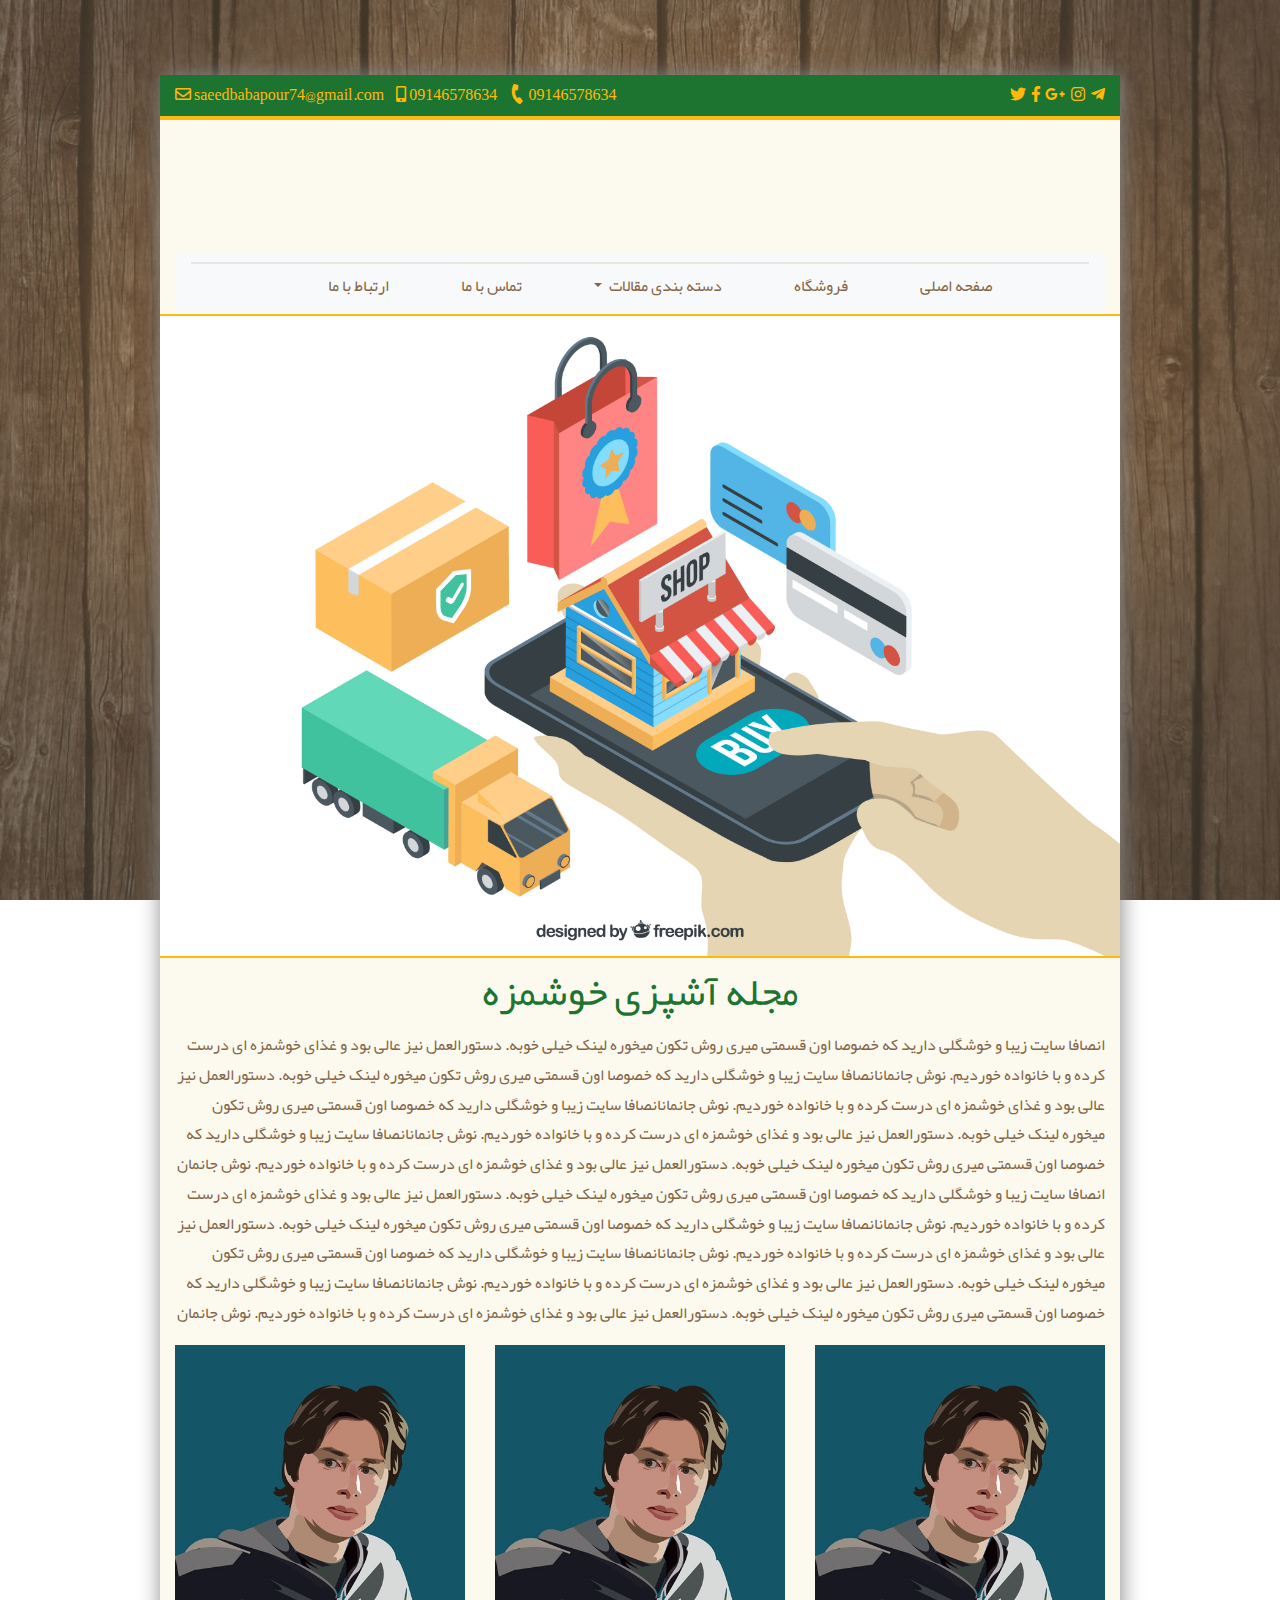
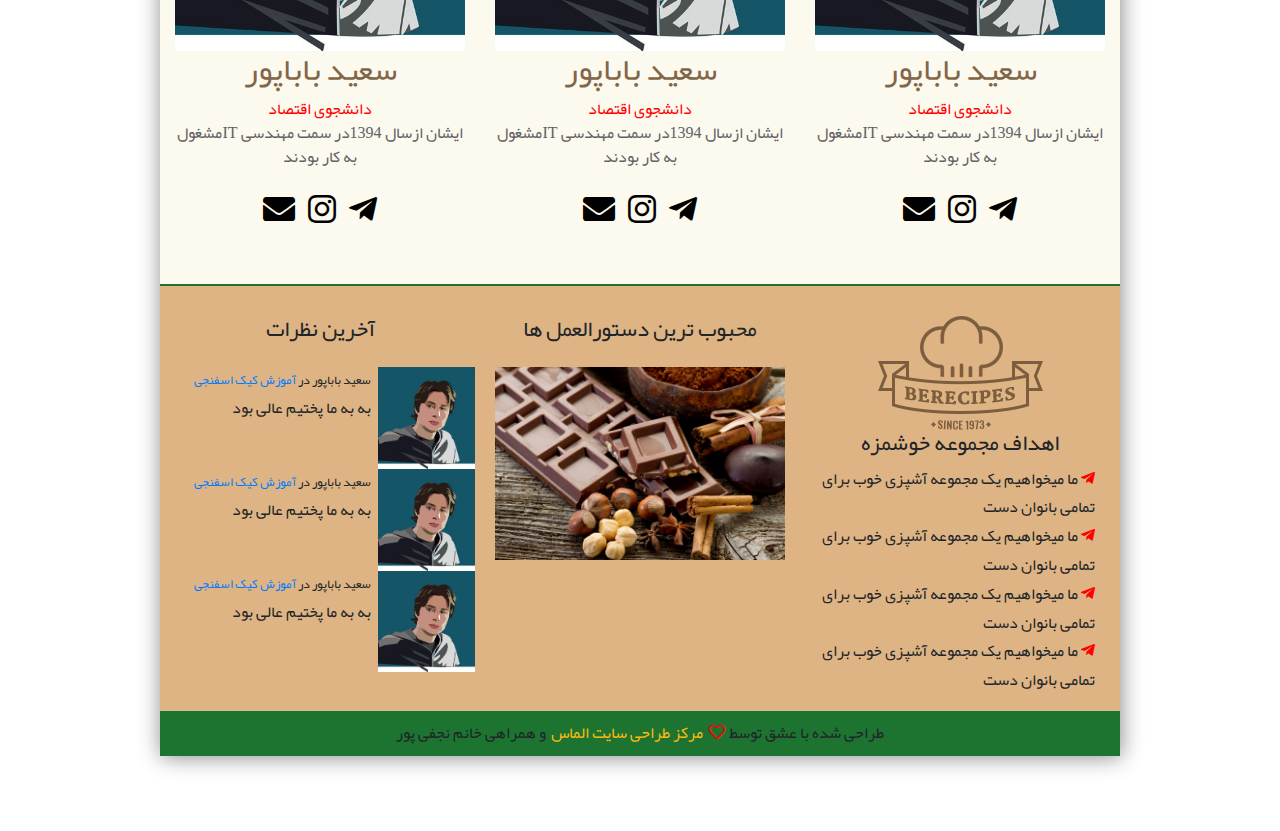
==== about-us.html @ a2c4ff8d "first commit in complete repository" ====
<!doctype html>
<html lang="fa">
<head>
    <meta charset="UTF-8">
    <meta name="viewport"
          content="width=device-width, user-scalable=no, initial-scale=1.0, maximum-scale=1.0, minimum-scale=1.0">
    <meta http-equiv="X-UA-Compatible" content="ie=edge">
    <title>
        مجله آشپزی خوشمزه
    </title>
    <!--main-menu-styles-->

    <!--font-awsome-->
    <link rel="stylesheet" href="fonts/fna/css/fontawesome-all.css">
    <!--bootstrap style rtl version-->
    <link rel="stylesheet" href="style/bootstrap/css/bootstrap.min.css">
    <link rel="stylesheet" href="style/rtl/bootstrap-rtl.min.css">
    <!--main css file for homepage-->
    <link rel="stylesheet" href="style/style.css">
    <link rel="stylesheet" href="style/about-us.css">
</head>
<body class="rtl">
<div id="all-body-boxed" class="container">
    <div id="top-bar" class="container-fluid">
        <div class="row">
            <nav id="share-links" class="col-12 col-md-4" >
                <ul>
                    <li><a title="کانال تلگرام" class="diamond-yellow" href="#"><i class="fab fa-telegram-plane"></i></a></li>
                    <li><a class="diamond-yellow" href="#"><i class="fab fa-instagram"></i></a></li>
                    <li><a class="diamond-yellow" href="#"><i class="fab fa-google-plus-g"></i></a></li>
                    <li><a class="diamond-yellow" href="#"><i class="fab fa-facebook-f"></i></a></li>
                    <li><a class="diamond-yellow" href="#"><i class="fab fa-twitter"></i></a></li>



                </ul>

            </nav>
            <!--share-links-nav-->
            <nav id="contact-bar" class="col-12 col-md-8">

                <ul>
                    <li>
                        <a title="آدرس ایمیل" class="diamond-yellow" href="#">
                            saeedbabapour74@gmail.com
                            <i class="far fa-envelope"></i>

                        </a>
                    </li>
                    <li>
                        <a title="شماره همراه" class="diamond-yellow" href="#">
                            09146578634
                            <i class="fas fa-mobile-alt"></i>

                        </a>
                    </li>
                    <li>
                        <a title="شماره ثابت" class="diamond-yellow" href="#">
                            09146578634
                            <i class="fas fa-phone"></i>
                        </a>
                    </li>
                </ul>
            </nav>
            <!--contact-bar-nav-->
        </div>
        <!--.row-->
    </div>
    <!--top-bar-->
    <div id="header" class="container-fluid text-center">
        <img id="logo" src="icons/recipes.png" alt="مجله آشپزی خوشمزه" title="مجله آشپزی خوشمزه">
    </div>
    <!--header-->
        <div class="container-fluid main-color-brown-khoshmaze">
            <nav class="navbar navbar-expand-lg navbar-light bg-light">
                <!--<a class="navbar-brand main-color-brown-khoshmaze" href="#">مجله آشپزی الماس</a>-->
                <button class="navbar-toggler" type="button" data-toggle="collapse" data-target="#navbarSupportedContent" aria-controls="navbarSupportedContent" aria-expanded="false" aria-label="Toggle navigation">
                    <span class="navbar-toggler-icon"></span>
                </button>

                <div class="collapse navbar-collapse" id="navbarSupportedContent">
                    <ul  class="navbar-nav ">
                        <li class="nav-item active">
                            <a class="nav-link main-color-brown-khoshmaze" href="#">صفحه اصلی <span class="sr-only">(current)</span></a>
                        </li>
                        <li class="nav-item">
                            <a class="nav-link main-color-brown-khoshmaze" href="#">فروشگاه</a>
                        </li>
                        <li class="nav-item dropdown">
                            <a class="nav-link dropdown-toggle main-color-brown-khoshmaze" href="#" id="navbarDropdown" role="button" data-toggle="dropdown" aria-haspopup="true" aria-expanded="false">
                                دسته بندی مقالات
                            </a>
                            <div class="dropdown-menu" aria-labelledby="navbarDropdown">
                                <a class="dropdown-item main-color-brown-khoshmaze" href="#">غذاهای گرم</a>
                                <a class="dropdown-item main-color-brown-khoshmaze" href="#">غذاهای سرد</a>
                                <a class="dropdown-item main-color-brown-khoshmaze" href="#">نوشیدنی</a>
                            </div>
                        </li>
                        <li class="nav-item">
                            <a class="nav-link main-color-brown-khoshmaze" href="#">تماس با ما</a>
                        </li>
                        <li class="nav-item">
                            <a class="nav-link main-color-brown-khoshmaze" href="#">ارتباط با ما</a>
                        </li>
                    </ul>
                    <!--<form class="form-inline my-2 my-lg-0">-->
                        <!--<button id="search-button" class="btn btn-outline-success my-2 my-sm-0" type="submit">-->
                            <!--<i class="fas fa-search"></i>-->
                        <!--</button>-->
                    <!--</form>-->
                </div>
            </nav>
        </div>
  <!--main-menu-->
        <div id="about-company">
            <img id="company-img" width="100%" src="images/about-us/company.jpg" alt="">
            <div class="container-fluid">
                <h1 class="text-center">
                    مجله آشپزی خوشمزه
                </h1>
                <p class="main-color-brown-khoshmaze" style="line-height: 186%;">
                    انصافا سایت زیبا و خوشگلی دارید که خصوصا اون قسمتی میری روش تکون میخوره لینک خیلی خوبه. دستورالعمل نیز عالی بود و غذای خوشمزه ای درست کرده و با خانواده خوردیم. نوش جانمانانصافا سایت زیبا و خوشگلی دارید که خصوصا اون قسمتی میری روش تکون میخوره لینک خیلی خوبه. دستورالعمل نیز عالی بود و غذای خوشمزه ای درست کرده و با خانواده خوردیم. نوش جانمانانصافا سایت زیبا و خوشگلی دارید که خصوصا اون قسمتی میری روش تکون میخوره لینک خیلی خوبه. دستورالعمل نیز عالی بود و غذای خوشمزه ای درست کرده و با خانواده خوردیم. نوش جانمانانصافا سایت زیبا و خوشگلی دارید که خصوصا اون قسمتی میری روش تکون میخوره لینک خیلی خوبه. دستورالعمل نیز عالی بود و غذای خوشمزه ای درست کرده و با خانواده خوردیم. نوش جانمان
                    <br>
                    انصافا سایت زیبا و خوشگلی دارید که خصوصا اون قسمتی میری روش تکون میخوره لینک خیلی خوبه. دستورالعمل نیز عالی بود و غذای خوشمزه ای درست کرده و با خانواده خوردیم. نوش جانمانانصافا سایت زیبا و خوشگلی دارید که خصوصا اون قسمتی میری روش تکون میخوره لینک خیلی خوبه. دستورالعمل نیز عالی بود و غذای خوشمزه ای درست کرده و با خانواده خوردیم. نوش جانمانانصافا سایت زیبا و خوشگلی دارید که خصوصا اون قسمتی میری روش تکون میخوره لینک خیلی خوبه. دستورالعمل نیز عالی بود و غذای خوشمزه ای درست کرده و با خانواده خوردیم. نوش جانمانانصافا سایت زیبا و خوشگلی دارید که خصوصا اون قسمتی میری روش تکون میخوره لینک خیلی خوبه. دستورالعمل نیز عالی بود و غذای خوشمزه ای درست کرده و با خانواده خوردیم. نوش جانمان
                </p>
            </div>
            <!--./container-fluid-->
        </div>
    <!--about-company-->
         <div id="our-team" class="container-fluid">
             <div class="row">
                 <div class="col-lg-4">
                     <img  style="width: 100%" src="images/profile/saeed.jpg" alt="">
                     <h2 class="text-center main-color-brown-khoshmaze">
                         سعید باباپور
                     </h2>
                     <span class="text-center red center">
                         دانشجوی اقتصاد
                     </span>
                     <p class="text-center our-team-p secondary-text-color">
                         ایشان ازسال 1394در سمت مهندسی ITمشغول به کار بودند
                         <br>
                         <br>
                     <a title="کانال تلگرام" class="telegram" href="#"><i class="fab fa-telegram-plane fa-2x"></i></a>
                     <a class="insta" href="#"><i class="fab fa-instagram fa-2x"></i></a>
                     <a class="insta" href="#"><i class="fas fa-envelope fa-2x"></i></a>
                     </p>

                 </div>
                 <!--col-lg-4-->
                 <div class="col-lg-4">
                     <img  style="width: 100%" src="images/profile/saeed.jpg" alt="">
                     <h2 class="text-center main-color-brown-khoshmaze">
                         سعید باباپور
                     </h2>
                     <span class="text-center red center">
                         دانشجوی اقتصاد
                     </span>
                     <p class="text-center our-team-p secondary-text-color">
                         ایشان ازسال 1394در سمت مهندسی ITمشغول به کار بودند
                         <br>
                         <br>
                         <a title="کانال تلگرام" class="telegram" href="#"><i class="fab fa-telegram-plane fa-2x"></i></a>
                         <a class="insta" href="#"><i class="fab fa-instagram fa-2x"></i></a>
                         <a class="insta" href="#"><i class="fas fa-envelope fa-2x"></i></a>
                     </p>

                 </div>
                 <!--col-lg-4-->
                 <div class="col-lg-4">
                     <img  style="width: 100%" src="images/profile/saeed.jpg" alt="">
                     <h2 class="text-center main-color-brown-khoshmaze">
                         سعید باباپور
                     </h2>
                     <span class="text-center red center">
                         دانشجوی اقتصاد
                     </span>
                     <p class="text-center our-team-p secondary-text-color">
                         ایشان ازسال 1394در سمت مهندسی ITمشغول به کار بودند
                         <br>
                         <br>
                         <a title="کانال تلگرام" class="telegram" href="#"><i class="fab fa-telegram-plane fa-2x"></i></a>
                         <a class="insta" href="#"><i class="fab fa-instagram fa-2x"></i></a>
                         <a class="insta" href="#"><i class="fas fa-envelope fa-2x"></i></a>
                     </p>

                 </div>
                 <!--col-lg-4-->
             </div>
             <!--.row-->
         </div>

        <div id="footer" class="container-fluid">
            <div class="row">
                <div class="col-sm-4">
                    <div id="footer-logo">
                        <img class="center" src="icons/recipes.png" alt="">
                        <h3>
                            اهداف مجموعه خوشمزه
                        </h3>
                        <ul>
                            <li>
                                <i class="fab fa-telegram-plane red"></i>
                                ما میخواهیم یک مجموعه آشپزی خوب برای تمامی بانوان دست
                            </li>
                            <li>
                                <i class="fab fa-telegram-plane red"></i>
                                ما میخواهیم یک مجموعه آشپزی خوب برای تمامی بانوان دست
                            </li>
                            <li>
                                <i class="fab fa-telegram-plane red"></i>
                                ما میخواهیم یک مجموعه آشپزی خوب برای تمامی بانوان دست

                            </li>
                            <li>
                                <i class="fab fa-telegram-plane red"></i>
                                ما میخواهیم یک مجموعه آشپزی خوب برای تمامی بانوان دست
                            </li>
                        </ul>
                    </div>
                    <!--#/footer-logo-->
                </div>
                <!--./col-sm-4-->
                <div class="col-sm-4">
                    <div id="best-articles">
                        <h3 class="mb-4">
                            محبوب ترین دستورالعمل ها
                        </h3>
                        <div class="position-relative hover-effect-footer-image">
                            <img class="center" src="images/posts/home_recipes_blog2.jpg" alt="">
                                    <h3 class="footer-h3-hover">
                                        آموزش درست کردن استیک
                                    </h3>
                        </div>
                    </div>
                </div>
                <!--./col-sm-4-->
                <div class="col-sm-4 ">
                    <h3 class="mb-4">
                       آخرین نظرات
                    </h3>

                        <div class="coment-box">
                            <div class="row">
                            <div class="col-md-4 comments-image" >
                                <img  src="images/profile/saeed.jpg" alt="">
                            </div>
                            <!--./col-md-4-->
                            <div class="col-md-8 comments-content">
                            <span>
                                 <span>
                                      سعید باباپور در
                                 </span>
                                     <span>
                                        <a href="#">
                                              آموزش کیک اسفنجی
                                         </a>
                                    </span>
                            </span>
                                <!--./span-all-->
                                <p>
                                    به به ما پختیم عالی بود
                                </p>
                            </div>
                            <!--./col-md-8-->
                            </div>
                            <!--./row-->
                        </div>
                    <!--./comment-box-->
                    <div class="coment-box">
                        <div class="row">
                            <div class="col-md-4 comments-image" >
                                <img  src="images/profile/saeed.jpg" alt="">
                            </div>
                            <!--./col-md-4-->
                            <div class="col-md-8 comments-content">
                            <span>
                                 <span>
                                      سعید باباپور در
                                 </span>
                                     <span>
                                        <a href="#">
                                              آموزش کیک اسفنجی
                                         </a>
                                    </span>
                            </span>
                                <!--./span-all-->
                                <p>
                                    به به ما پختیم عالی بود
                                </p>
                            </div>
                            <!--./col-md-8-->
                        </div>
                        <!--./row-->
                    </div>
                    <!--./comment-box-->
                    <div class="coment-box">
                        <div class="row">
                            <div class="col-md-4 comments-image" >
                                <img  src="images/profile/saeed.jpg" alt="">
                            </div>
                            <!--./col-md-4-->
                            <div class="col-md-8 comments-content">
                            <span>
                                 <span>
                                      سعید باباپور در
                                 </span>
                                     <span>
                                        <a href="#">
                                              آموزش کیک اسفنجی
                                         </a>
                                    </span>
                            </span>
                                <!--./span-all-->
                                <p>
                                    به به ما پختیم عالی بود
                                </p>
                            </div>
                            <!--./col-md-8-->
                        </div>
                        <!--./row-->
                    </div>
                    <!--./comment-box-->
                </div>
                <!--./col-sm-4-->
            </div>
            <!--./row-->
        </div>
    <!--#/footer-->
    <div id="copy-right">
        <p class="text-center">

            طراحی شده با عشق توسط
                <span>
                    <i class="far fa-heart red"></i>
                </span>
            <a href="#">
                مرکز طراحی سایت الماس
            </a>
            و همراهی خانم نجفی پور
        </p>
        <!--./span-all-->
    </div>
    <!--#/copy-right-->
</div>
<!--all-body-boxed-->


<script src="js/jquery-3.3.1.min.js"></script>
<script src="style/bootstrap/js/bootstrap.min.js"></script>
</body>
</html>
---- style/style.css ----
@font-face {
    font-family: 'IRANSans-web';
    src: url('../fonts/iransans/IRANSans-Bold.eot?#') format('eot'),  /* IE6–8 */
    url('../fonts/iransans/IRANSans-Bold.woff2') format('woff2');  /* Chrome36+, Opera24+*/
    /*url('../fonts/iransans/IRANSans-Bold.woff') format('woff');  !* FF3.6+, IE9, Chrome6+, Saf5.1+*!*/
    font-weight: bold;
}

@font-face {
    font-family: 'IRANSans-web';
    src: url('../fonts/iransans/IRANSans-Black.eot?#') format('eot'),  /* IE6–8 */
    url('../fonts/iransans/IRANSans-Black.woff2') format('woff2'),  /* Chrome36+, Opera24+*/
    url('../fonts/iransans/IRANSans-Black.woff') format('woff');  /* FF3.6+, IE9, Chrome6+, Saf5.1+*/
    font-weight: 900;
}


@font-face {
    font-family: 'IRANSans-web';
    src: url('../fonts/iransans/IRANSans-UltraLight.eot?#') format('eot'),  /* IE6–8 */
    url('../fonts/iransans/IRANSans-UltraLight.woff2') format('woff2'),  /* Chrome36+, Opera24+*/
    url('../fonts/iransans/IRANSans-UltraLight.woff') format('woff');  /* FF3.6+, IE9, Chrome6+, Saf5.1+*/
    font-weight: 200;
}

@font-face {
    font-family: 'IRANSans-web';
    src: url('../fonts/iransans/IRANSans-Light-Expanded.eot?#') format('eot'),  /* IE6–8 */
    url('../fonts/iransans/IRANSans-Light-Expanded.woff2') format('woff2'),  /* Chrome36+, Opera24+*/
    url('../fonts/iransans/IRANSans-Light-Expanded.woff') format('woff');  /* FF3.6+, IE9, Chrome6+, Saf5.1+*/
    font-weight: 300;
}


@font-face {
    font-family: 'IRANSans-web';
    src: url('../fonts/iransans/IRANSANSExpanded.eot?#') format('eot'),  /* IE6–8 */
    url('../fonts/iransans/IRANSANSExpanded.woff2') format('woff2'),  /* Chrome36+, Opera24+*/
    url('../fonts/iransans/IRANSANSExpanded.woff') format('woff');  /* FF3.6+, IE9, Chrome6+, Saf5.1+*/
    font-weight: normal;
}

.IRANSansUltraLight {
    font-family: IRANSans-web;
    color: #000;
    margin-right: 50px;
    border-bottom-width: 1px;
    border-bottom-style: solid;
    border-bottom-color: #FFF;
    font-weight: 200;
}

.IRANSansLight {
    font-family: IRANSans-web;
    color: #000;
    margin-right: 50px;
    border-bottom-width: 1px;
    border-bottom-style: solid;
    border-bottom-color: #FFF;
    font-weight: 300;
}

.IRANSans {
    font-family: IRANSans-web;
    color: #000;
    margin-right: 50px;
    border-bottom-width: 1px;
    border-bottom-style: solid;
    border-bottom-color: #FFF;
    font-weight: normal;
}

.IRANSansBold {
    font-family: IRANSans-web;
    color: #000;
    margin-right: 50px;
    border-bottom-width: 1px;
    border-bottom-style: solid;
    border-bottom-color: #FFF;
    font-weight: bold;
}

.IRANSansBlack {
    font-family: IRANSans-web;
    color: #000;
    margin-right: 50px;
    border-bottom-width: 1px;
    border-bottom-style: solid;
    border-bottom-color: #FFF;
    font-weight: 900;
}
/*./iransans webfont*/

@font-face {
    font-family: 'yekan';
    src: url(../fonts/byekan/Yekan.eot);
    src: url(../fonts/byekan/Yekan.eot?#iefix) format("embedded-opentype"), url(../fonts/byekan/Yekan.woff) format("woff"), url(fonts/Yekan.ttf) format("truetype"), url(../fonts/byekan/Yekan.svg#BYekan) format("svg");
    font-weight: normal;
    font-style: normal
}







/*width*/
.width-100{
    width: 100%;
}
/*width*/
/*radius*/
.radious-51{
    border-radius: 51%;
}
/*radius*/
/*shadows*/
.box-shadow{
    box-shadow: 0px 0px 10px #888888;
}
/*shadows*/
/*color classes*/
.orangered{
    color: orangered !important;
}
.bg-green{
    background: #1a6169;
}
.diamond-yellow{
    color: #ffb90c;
}
.main-color-brown-khoshmaze{
    color: #836647 !important
}
.secondary-text-color{
    color: #626262;
}
.google-color{
    color: #db3236;
}
.red{
    color: red;
}
/*color classes*/
html{
    background-image: url("../images/background/home_recipes_bg.jpg");
    background-repeat: no-repeat;
    background-position: center;
    background-attachment: fixed;
    background-size: cover;
}
body{
    background: none;
    font-family: yekan;
}

#all-body-boxed{
    /*height: 1000px;*/
    background: #fcf9ef;
    margin-bottom: 75px;
    margin-top: 75px;
    box-shadow: 1px 1px 21px #888888;
    padding: 0px;
    max-width: 960px;
}
ul{
    list-style: none;
}
.center{
    display: block;
    margin-left: auto;
    margin-right: auto;
}

/*top bar*/
#top-bar{
    /*height: 45px;*/
    background-color: #1c7430;
    border-bottom: 4px solid #ffb90c;
}
#top-bar ul{
    padding-right: 0px;
}
/*share-link*/
#share-links li{
        float: right;
        padding-left: 2%;
        line-height: 41px;
}
#share-links li a{
    -webkit-transition: all .5s;
    -moz-transition: all .5s;
    -ms-transition: all .5s;
    -o-transition: all .5s;
    transition: all .5s;
    color: #ffb90c;
    text-decoration: none;
}
#share-links li a:hover{
    font-weight: 500;
    color: #fff;
}
/*share-link*/
/*contact-bar*/
#contact-bar li{
    float: left;
    padding-right: 2%;
    line-height: 41px;
}
#contact-bar li a{
    -webkit-transition: all .5s;
    -moz-transition: all .5s;
    -ms-transition: all .5s;
    -o-transition: all .5s;
    transition: all .5s;
    color: #ffb90c;
    text-decoration: none;
}
#contact-bar li a:hover{
    font-weight: 500;
    color: #fff;
}
#contact-bar li{
    float: left;
    padding-right: 2%;
}
.fa-phone{
    -webkit-transform: rotate(119deg);
    -moz-transform: rotate(119deg);
    -ms-transform: rotate(119deg);
    -o-transform: rotate(119deg);
    transform: rotate(119deg);
}
/*contact-bar*/
/*top bar*/
/*header*/
#header{
    padding-top: 10px;
    padding-bottom: 10px;
}
#logo{
    /*prespective : 1000px;*/
    position: relative;
    top: -300px;
    transform-style: preserve-3d;
    perspective: 100px;
    perspective-origin: right;
    animation-name: logo-rotate;
    /*animation-delay: 2s;*/
    animation-duration: 3s;
    /*animation-iteration-count: 2;*/
    /*animation-direction: alternate;*/
    animation-timing-function: ease-in;
     /*animation-play-state: paused;*/
    animation-fill-mode: forwards;

}
#logo:hover{
    /*animation-play-state: running;*/
}
@keyframes logo-rotate {
    0%{}
    30%{
        top: 0px;
    }
    50%{
        top: -50px;
    }
    60%{
        top: 0px;
    }
    70%{
        top: -20px;
    }
    80%{top: 0px;transform: rotateY(0deg)}
    100%{
        top: 0px;
        transform: rotateY(360deg);
    }
    
}
/*header*/
/*main-menu*/

#navbarSupportedContent{
    border-top: 2px solid;
    border-color: #00000014;
}
#navbarSupportedContent li{
    margin-left: 2.5rem;
}
#navbarSupportedContent ul{
    padding-right: 0px;
    justify-content: center;
    width: 100%;
}
#navbarSupportedContent ul li a{
    -webkit-transition: all .5s;
    -moz-transition: all .5s;
    -ms-transition: all .5s;
    -o-transition: all .5s;
    transition: all .5s;
    border-top: 2px solid #fcf9ef;
}
#navbarSupportedContent ul li a:hover {
    border-top-color: #7c5d3d;
    /*color: #7c5d3d;*/
}
.dropdown-menu a{
    -webkit-transition: all .5s;
    -moz-transition: all .5s;
    -ms-transition: all .5s;
    -o-transition: all .5s;
    transition: all .5s;
    border-top: unset !important;
}
.dropdown-menu a:hover{
    color: red !important;
}
/*main-menu*/
/*slider*/
#slider-box{
    border-bottom: 1px solid #4CAF50;
    border-top: 1px solid  #4CAF50;
    position: relative;
    margin-bottom: 20px;
}
#slider-box img{
    width: 100%;
    /*height: 450px;*/
    max-height: 490px;
}
.slider-arrow-right{
    -webkit-transition: all .5s;
    -moz-transition: all .5s;
    -ms-transition: all .5s;
    -o-transition: all .5s;
    transition: all .5s;
    font-size: 139%;
    border: 1px solid #fff;
    border-radius: 51%;
    padding: 12px;
    position: absolute;
    top: 34%;
    right: 47px;
    cursor: pointer;
}
.slider-arrow-left{
    -webkit-transition: all .5s;
    -moz-transition: all .5s;
    -ms-transition: all .5s;
    -o-transition: all .5s;
    transition: all .5s;
    font-size: 139%;
    border: 1px solid #fff;
    border-radius: 51%;
    padding: 12px;
     position: absolute;
     top: 34%;
     left: 47px;
    cursor: pointer;
}
.slider-arrow-right:hover{
    background-color: #7c5d3d;
    color: #fff;
}
.slider-arrow-left:hover{
    background-color: #7c5d3d;
    color: #fff;
}
/*slider*/
/*icon-box*/
#icon-box{
    margin-bottom: 40px;
}
.icon-box{
    padding: 5px;
    box-shadow: 0px 0px 10px #888888;
}

    .icon-box img{
        width: 100%;
        border-radius: 27%;
    }
.icon-box h2{
    padding-top: 10px;
    font-weight: 400;
    font-size: 146%;
    color: #7c5d3d;
}
.icon-box p{
    color: #212121;
}
/*icon-box*/
/*article-box*/
.article-box h2{
    padding-top: 10px;
    font-weight: 400;
    font-size: 146%;
    color: #7c5d3d;
}
.article-box p{
    color: #626262;
    line-height: 180%;
}
.article-box img {
    box-shadow: 0px 0px 10px #888888;
    border-radius: 3px;
    width: 100%;
}
.article-content{
    position: relative;
}
.article-read-more{
    position: absolute;
    left: 6%;
}
.article-comment-color{
    color: #59be84
}
.article-side-comment-text{
    color: #7c5d3d;
}
.article-content a{
    text-decoration: none;
    -webkit-transition: all .5s;
    -moz-transition: all .5s;
    -ms-transition: all .5s;
    -o-transition: all .5s;
    transition: all .5s;
}
.article-content a:hover{
    color: orangered;
    display: inline-block;
    -webkit-transform: translateY(-3px);
    -moz-transform: translateY(-3px);
    -ms-transform: translateY(-3px);
    -o-transform: translateY(-3px);
    transform: translateY(-3px);
}
.article-box{
    margin-bottom: 30px;
}
#recipe-section{
    margin-bottom: 40px;
}
/*article-box*/
/*portfolio-slider*/
.portfolio-slider{
    width: 80%;
}
.portfolio-item img{
    width: 100%;
    box-shadow: 0px 0px 10px #888888;
}
.portfolio-item-profile{
    border-radius: 51%;
}
.portfolio-item-image{
    margin-bottom: 20px;
}
.portfolio-item-content{
    line-height: 180%;
    position: relative;
}
.portfolio-item-link{
    -webkit-transition: all .5s;
    -moz-transition: all .5s;
    -ms-transition: all .5s;
    -o-transition: all .5s;
    transition: all .5s;
    color: #59be84;
    text-decoration: none !important;
}
#portfolio-slider .portfolio-item-link:hover{
    color: orangered;
    display: inline-block;
    -webkit-transform: translateY(-3px);
    -moz-transform: translateY(-3px);
    -ms-transform: translateY(-3px);
    -o-transform: translateY(-3px);
    transform: translateY(-3px);
}
#portfolio-slider .portfolio-item-like-number{
    position: absolute;
    left: 15px;
    bottom: 14px;
    text-decoration: none;
    -webkit-transition: all 0.7s;
    -moz-transition: all 0.7s;
    -ms-transition: all .7s;
    -o-transition: all .7s;
    transition: all .7s;
}
#portfolio-slider .portfolio-item-like-icon{
    z-index: 100;
}
#portfolio-slider .portfolio-item-like-icon a{
    -webkit-transition: all .5s;
    -moz-transition: all .5s;
    -ms-transition: all .5s;
    -o-transition: all .5s;
    transition: all .5s;
}
#portfolio-slider .portfolio-item-like-icon a:hover{
    color: orangered;
}
#portfolio-slider .portfolio-item-like-icon:hover + span.portfolio-item-like-number{
    color: red;
    bottom: 52px;
    font-size: 130%;
    -webkit-transform: rotateY(360deg);
    -moz-transform: rotateY(360deg);
    -ms-transform: rotateY(360deg);
    -o-transform: rotateY(360deg);
    transform: rotateY(360deg);
}
#portfolio-slider .portfolio-item-google-icon{
    -webkit-transition: all .5s;
    -moz-transition: all .5s;
    -ms-transition: all .5s;
    -o-transition: all .5s;
    transition: all .5s;
}
#portfolio-slider .portfolio-item-google-icon:hover{
    color: orangered;
}
/*portfolio-slider*/
/*footer*/
#footer{
    background-color: #dfb484;
    margin-top: 40px;
    padding-top: 30px;
    border-top: 2px solid #1c7430;
}
#footer h3{
    font-size: 139%;
    font-weight: 400;
    text-align: center;
}
/*footer-logo*/

#footer-logo ul{
    line-height: 180%;
    padding-right: 10px;
}
/*footer-logo*/
/*best-articles*/
#best-articles img{
    width: 100%;
}
.hover-effect-footer-image{
    transition: all .5s;
}
.hover-effect-footer-image:hover .footer-h3-hover{
    opacity: .75;
    color: #fff;
    background: #1c7430;
    bottom: 0%;
}
.footer-h3-hover{
    -webkit-transition: background-color .5s  ease-in, color .5s ease-out, bottom .5s ease-out;
    -moz-transition: background-color .5s  ease-in, color .5s ease-out, bottom .5s ease-out;
    -ms-transition: background-color .5s  ease-in, color .5s ease-out, bottom .5s ease-out;
    -o-transition: background-color .5s  ease-in, color .5s ease-out, bottom .5s ease-out;
    transition: background-color .5s  ease-in, color .5s ease-out, bottom .5s ease-out;
    margin-bottom: 0px;
    position: absolute;
    bottom: -40%;
    /* top: 0%; */
    margin-right: auto;
    margin-left: auto;
    width: 100%;
    opacity: 0;
    color: #235d28;
    background: #5b5c5b;

    padding-top: 7%;
    padding-bottom: 7%;
    /* width: 90%; */
}
/*best-articles*/
/*comments-section*/
.comments-image img{
    width: 100%;
}
.comments-image{
    padding-right: 5px;
    padding-left: 5px;
}
.comments-content{
    padding-right: 2px;
    padding-left: 2px;
}
.comments-content span{
    font-size: 89%;
}
.comments-content p{
    margin-top: 5px;
}
/*comments-section*/
/*copy-right*/
    #copy-right{
        height: 45px;
        background-color: #1c7430;
    }
    #copy-right a{
        color: #ffb90c;
        -webkit-transition: color .4s;
        -moz-transition: color .4s;
        -ms-transition: color .4s;
        -o-transition: color .4s;
        transition: color .4s;
        text-decoration: none;
        margin: 0 2px;
    }
    #copy-right a:hover{
    color: aliceblue;
    }
#copy-right p{
    margin-bottom: 0px;
    line-height: 45px;

}
/*copy-right*/
/*footer*/
/*media-styles-responsive*/
/*extra small screens*/
@media screen and (max-width: 576px) {
    #share-links ul,#contact-bar ul{
        display: flex;
        justify-content: center;
    }
    #share-links ul{
        margin-bottom: 0px !important;
    }
    #contact-bar ul{
        display: none !important;
    }
    div.icon-box{
        margin-bottom: 30px;
    }
    .portfolio-item{
        width: 100%;
    }
    .portfolio-item-profile{
        display: none;
    }
}
/*@ media max 576*/
/*extra small screens*/

/*small screen section()*/
@media screen and (min-width: 576px) {

}
/*small screen section()*/

/*medium section()*/
@media screen and (min-width: 768px) {}
/*medium section()*/

/*large screens section()*/
@media screen and (min-width: 992px) {
    /*.portfolio-item-profile{*/
        /*display: block;*/
    /*}*/
}
@media screen and (max-width: 992px) {
    #share-links ul,#contact-bar ul{
        display: flex;
        justify-content: center;
    }
    #navbarSupportedContent ul li a{
        -webkit-transition: all .5s;
        -moz-transition: all .5s;
        -ms-transition: all .5s;
        -o-transition: all .5s;
        transition: all .5s;
        border-top: unset !important;
    }
    #navbarSupportedContent ul li a:hover {
       color: red !important;
        /*color: #7c5d3d;*/
    }
}
/*large screens section()*/
/*media-styles-responsive*/
---- style/about-us.css ----
/*about-company*/
#company-img{
    border-top: 2px solid #ffb90c;
    border-bottom: 2px solid #ffb90c;
}
h1{
    margin-top: 10px;
    color: #1c7430;
    margin-bottom: 15px;
}
/*about-company*/
/*our-team*/
.our-team-p a{
    padding-left: 10px;
    color: #000000;
}
.telegram:hover{
    color: #492eff;
    transform: scale(1.5);
}
.insta:hover{
    color: orangered;
}
.telegram{
    -webkit-transition: all .5s;
    -moz-transition: all .5s;
    -ms-transition: all .5s;
    -o-transition: all .5s;
    transition: all .5s;
}
.insta{
    -webkit-transition: all .5s;
    -moz-transition: all .5s;
    -ms-transition: all .5s;
    -o-transition: all .5s;
    transition: all .5s;
}
.our-team-p a:last-child{
    padding-left: 0px;
}
/*our-team*/
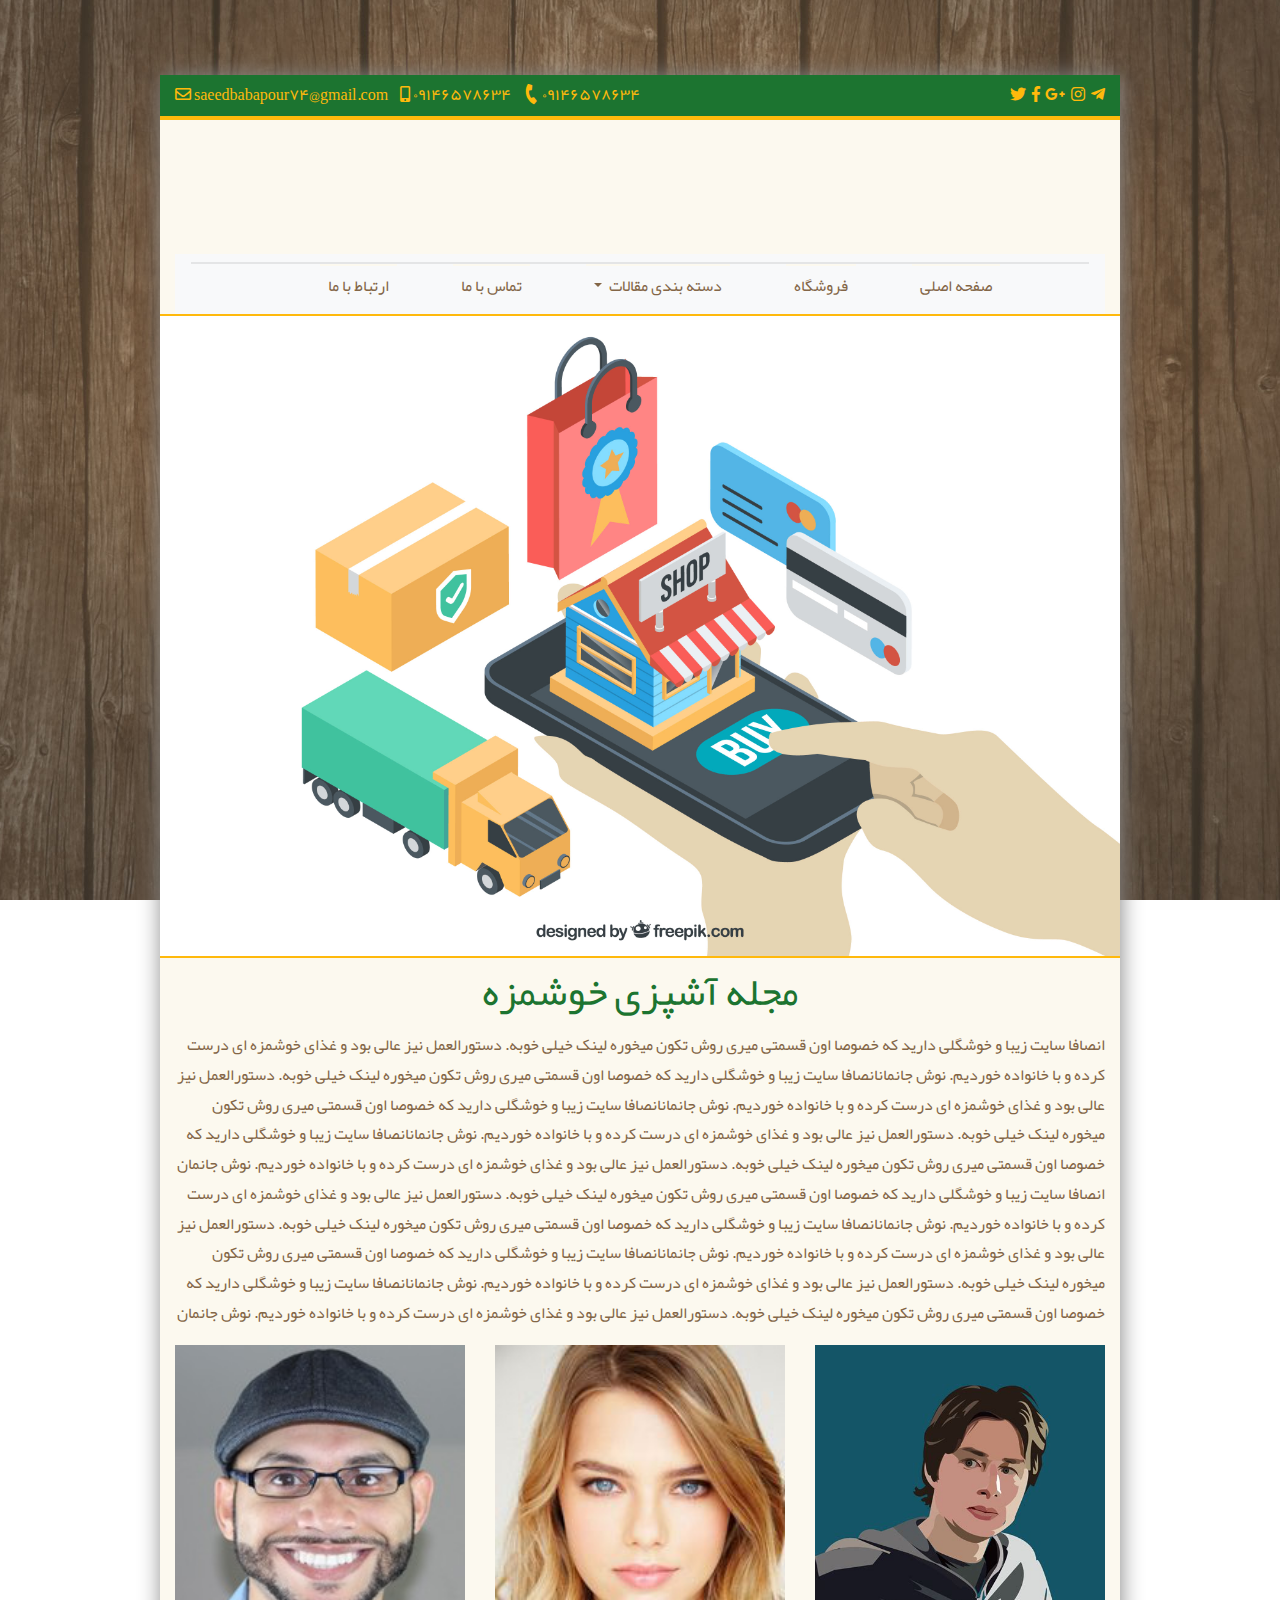
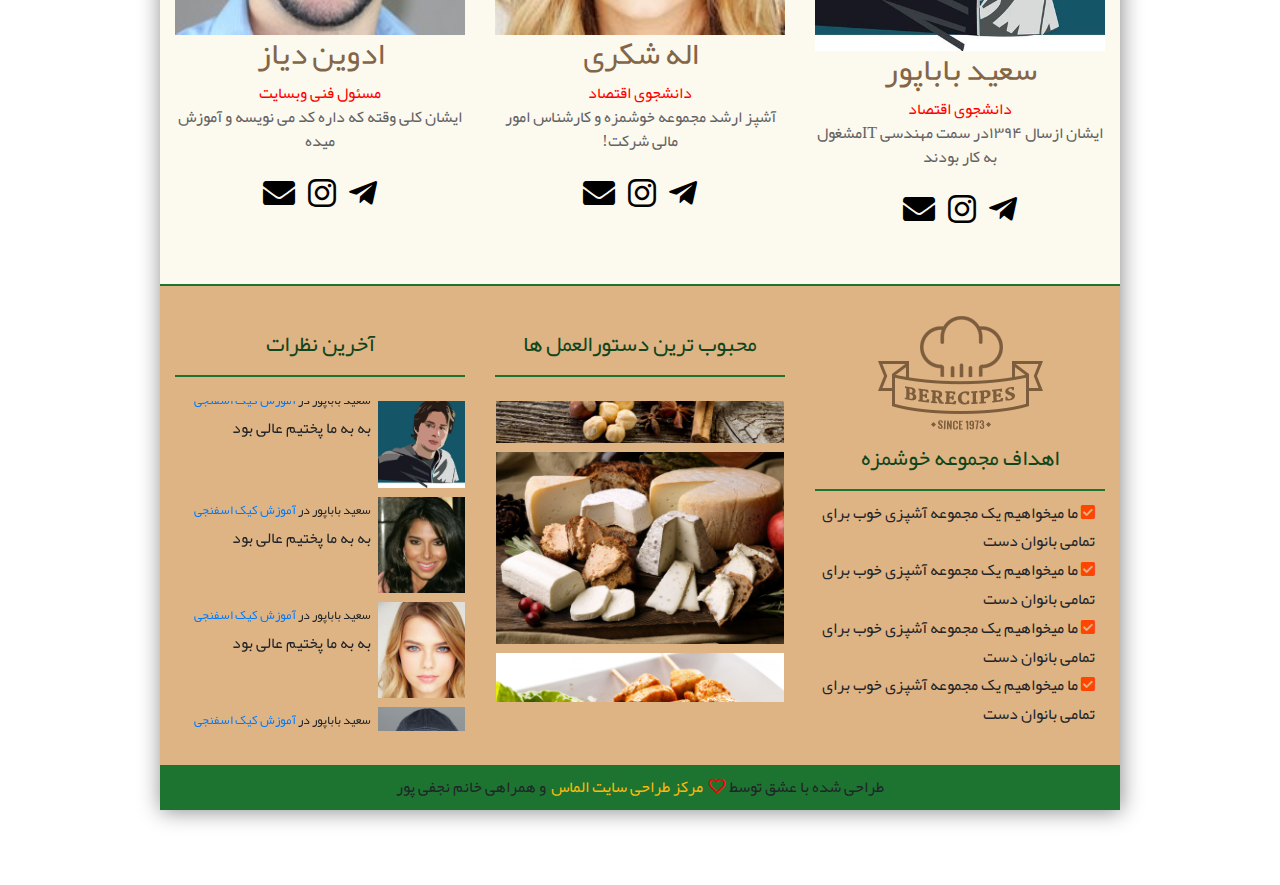
==== commit e8988625: "all sliders added - persian number added - some visual changes" ====
--- a/about-us.html
+++ b/about-us.html
@@ -9,7 +9,9 @@
         مجله آشپزی خوشمزه
     </title>
     <!--main-menu-styles-->
-
+    <link rel="stylesheet" type="text/css" href="slider/slick.css"/>
+    <link rel="stylesheet" type="text/css" href="slider/slick-theme.css"/>
+    <!--slider-->
     <!--font-awsome-->
     <link rel="stylesheet" href="fonts/fna/css/fontawesome-all.css">
     <!--bootstrap style rtl version-->
@@ -19,8 +21,8 @@
     <link rel="stylesheet" href="style/style.css">
     <link rel="stylesheet" href="style/about-us.css">
 </head>
-<body class="rtl">
-<div id="all-body-boxed" class="container">
+<body class="rtl persian">
+<div id="all-body-boxed" class="container persian">
     <div id="top-bar" class="container-fluid">
         <div class="row">
             <nav id="share-links" class="col-12 col-md-4" >
@@ -149,15 +151,15 @@
                  </div>
                  <!--col-lg-4-->
                  <div class="col-lg-4">
-                     <img  style="width: 100%" src="images/profile/saeed.jpg" alt="">
+                     <img  style="width: 100%" src="images/profile/1472781273woman1.jpg" alt="">
                      <h2 class="text-center main-color-brown-khoshmaze">
-                         سعید باباپور
+                            اله شکری
                      </h2>
                      <span class="text-center red center">
                          دانشجوی اقتصاد
                      </span>
                      <p class="text-center our-team-p secondary-text-color">
-                         ایشان ازسال 1394در سمت مهندسی ITمشغول به کار بودند
+                         آشپز ارشد مجموعه خوشمزه و کارشناس امور مالی شرکت!
                          <br>
                          <br>
                          <a title="کانال تلگرام" class="telegram" href="#"><i class="fab fa-telegram-plane fa-2x"></i></a>
@@ -168,15 +170,15 @@
                  </div>
                  <!--col-lg-4-->
                  <div class="col-lg-4">
-                     <img  style="width: 100%" src="images/profile/saeed.jpg" alt="">
+                     <img  style="width: 100%" src="images/profile/1489852369ME.jpg" alt="">
                      <h2 class="text-center main-color-brown-khoshmaze">
-                         سعید باباپور
+                         ادوین دیاز
                      </h2>
                      <span class="text-center red center">
-                         دانشجوی اقتصاد
+                         مسئول فنی وبسایت
                      </span>
                      <p class="text-center our-team-p secondary-text-color">
-                         ایشان ازسال 1394در سمت مهندسی ITمشغول به کار بودند
+                         ایشان کلی وقته که داره کد می نویسه و آموزش  میده
                          <br>
                          <br>
                          <a title="کانال تلگرام" class="telegram" href="#"><i class="fab fa-telegram-plane fa-2x"></i></a>
@@ -190,63 +192,84 @@
              <!--.row-->
          </div>
 
-        <div id="footer" class="container-fluid">
-            <div class="row">
-                <div class="col-sm-4">
-                    <div id="footer-logo">
-                        <img class="center" src="icons/recipes.png" alt="">
-                        <h3>
-                            اهداف مجموعه خوشمزه
-                        </h3>
-                        <ul>
-                            <li>
-                                <i class="fab fa-telegram-plane red"></i>
-                                ما میخواهیم یک مجموعه آشپزی خوب برای تمامی بانوان دست
-                            </li>
-                            <li>
-                                <i class="fab fa-telegram-plane red"></i>
-                                ما میخواهیم یک مجموعه آشپزی خوب برای تمامی بانوان دست
-                            </li>
-                            <li>
-                                <i class="fab fa-telegram-plane red"></i>
-                                ما میخواهیم یک مجموعه آشپزی خوب برای تمامی بانوان دست
-
-                            </li>
-                            <li>
-                                <i class="fab fa-telegram-plane red"></i>
-                                ما میخواهیم یک مجموعه آشپزی خوب برای تمامی بانوان دست
-                            </li>
-                        </ul>
-                    </div>
-                    <!--#/footer-logo-->
+    <div id="footer" class="container-fluid rtl">
+        <div class="row">
+            <div class="col-sm-12 col-md-4">
+                <div id="footer-logo">
+                    <img class="center" src="icons/recipes.png" alt="">
+                    <h3 class="footer-titles">
+                        اهداف مجموعه خوشمزه
+                    </h3>
+                    <ul>
+                        <li>
+                            <i class="fas fa-check-square orangered"></i>
+                            ما میخواهیم یک مجموعه آشپزی خوب برای تمامی بانوان دست
+                        </li>
+                        <li>
+                            <i class="fas fa-check-square orangered"></i>
+                            ما میخواهیم یک مجموعه آشپزی خوب برای تمامی بانوان دست
+                        </li>
+                        <li>
+                            <i class="fas fa-check-square orangered"></i>
+                            ما میخواهیم یک مجموعه آشپزی خوب برای تمامی بانوان دست
+
+                        </li>
+                        <li>
+                            <i class="fas fa-check-square orangered"></i>
+                            ما میخواهیم یک مجموعه آشپزی خوب برای تمامی بانوان دست
+                        </li>
+                    </ul>
                 </div>
-                <!--./col-sm-4-->
-                <div class="col-sm-4">
-                    <div id="best-articles">
-                        <h3 class="mb-4">
-                            محبوب ترین دستورالعمل ها
-                        </h3>
+                <!--#/footer-logo-->
+            </div>
+            <!--./col-sm-4-->
+            <div class="col-sm-6 col-md-4">
+                <div id="best-articles">
+                    <h3 class="mb-4 footer-titles">
+                        محبوب ترین دستورالعمل ها
+                    </h3>
+                    <div class="best-articles">
+                        <div class="position-relative hover-effect-footer-image">
+                            <img class="center" src="images/posts/home_recipes_blog6.jpg" alt="">
+                            <h3 class="footer-h3-hover">
+                                تهیه کیک صبحانه مخصوص خوشمزه
+                            </h3>
+                        </div>
+                        <div class="position-relative hover-effect-footer-image">
+                            <img class="center" src="images/slider/slide1.jpg" alt="">
+                            <h3 class="footer-h3-hover">
+                                طرز تهیه شکلات کباب بره
+                            </h3>
+                        </div>
+                        <div class="position-relative hover-effect-footer-image">
+                            <img class="center" src="images/posts/home_recipes_blog6.jpg" alt="">
+                            <h3 class="footer-h3-hover">
+                                پیتزای پپرونی مخصوص ایتالیا
+                            </h3>
+                        </div>
                         <div class="position-relative hover-effect-footer-image">
                             <img class="center" src="images/posts/home_recipes_blog2.jpg" alt="">
-                                    <h3 class="footer-h3-hover">
-                                        آموزش درست کردن استیک
-                                    </h3>
-                        </div>
-                    </div>
+                            <h3 class="footer-h3-hover">
+                                آموزش درست کردن استیک
+                            </h3>
+                        </div>
+                    </div>
+
                 </div>
-                <!--./col-sm-4-->
-                <div class="col-sm-4 ">
-                    <h3 class="mb-4">
-                       آخرین نظرات
-                    </h3>
-
-                        <div class="coment-box">
-                            <div class="row">
-                            <div class="col-md-4 comments-image" >
+            </div>
+            <!--./col-sm-4-->
+            <div class="col-sm-6 col-md-4">
+                <h3 class="mb-4 footer-titles">
+                    آخرین نظرات
+                </h3>
+                <div class="las-comment-slider">
+                    <div class="coment-box">
+                        <div class="row">
+                            <div class="col-4 comments-image" >
                                 <img  src="images/profile/saeed.jpg" alt="">
                             </div>
                             <!--./col-md-4-->
-                            <div class="col-md-8 comments-content">
+                            <div class="col-8 comments-content">
                             <span>
                                  <span>
                                       سعید باباپور در
@@ -263,17 +286,17 @@
                                 </p>
                             </div>
                             <!--./col-md-8-->
-                            </div>
-                            <!--./row-->
-                        </div>
+                        </div>
+                        <!--./row-->
+                    </div>
                     <!--./comment-box-->
                     <div class="coment-box">
                         <div class="row">
-                            <div class="col-md-4 comments-image" >
-                                <img  src="images/profile/saeed.jpg" alt="">
+                            <div class="col-4 comments-image" >
+                                <img  src="images/profile/1461434446woma4.jpg" alt="">
                             </div>
                             <!--./col-md-4-->
-                            <div class="col-md-8 comments-content">
+                            <div class="col-8 comments-content">
                             <span>
                                  <span>
                                       سعید باباپور در
@@ -296,11 +319,11 @@
                     <!--./comment-box-->
                     <div class="coment-box">
                         <div class="row">
-                            <div class="col-md-4 comments-image" >
-                                <img  src="images/profile/saeed.jpg" alt="">
+                            <div class="col-4 comments-image" >
+                                <img  src="images/profile/1472781273woman1.jpg" alt="">
                             </div>
                             <!--./col-md-4-->
-                            <div class="col-md-8 comments-content">
+                            <div class="col-8 comments-content">
                             <span>
                                  <span>
                                       سعید باباپور در
@@ -321,18 +344,73 @@
                         <!--./row-->
                     </div>
                     <!--./comment-box-->
+                    <div class="coment-box">
+                        <div class="row">
+                            <div class="col-4 comments-image" >
+                                <img  src="images/profile/1489852369ME.jpg" alt="">
+                            </div>
+                            <!--./col-md-4-->
+                            <div class="col-8 comments-content">
+                            <span>
+                                 <span>
+                                      سعید باباپور در
+                                 </span>
+                                     <span>
+                                        <a href="#">
+                                              آموزش کیک اسفنجی
+                                         </a>
+                                    </span>
+                            </span>
+                                <!--./span-all-->
+                                <p>
+                                    به به ما پختیم عالی بود
+                                </p>
+                            </div>
+                            <!--./col-md-8-->
+                        </div>
+                        <!--./row-->
+                    </div>
+                    <!--./comment-box-->
+                    <div class="coment-box">
+                        <div class="row">
+                            <div class="col-4 comments-image" >
+                                <img  src="images/profile/1461434446woma4.jpg" alt="">
+                            </div>
+                            <!--./col-md-4-->
+                            <div class="col-8 comments-content">
+                            <span>
+                                 <span>
+                                      سعید باباپور در
+                                 </span>
+                                     <span>
+                                        <a href="#">
+                                              آموزش کیک اسفنجی
+                                         </a>
+                                    </span>
+                            </span>
+                                <!--./span-all-->
+                                <p>
+                                    به به ما پختیم عالی بود
+                                </p>
+                            </div>
+                            <!--./col-md-8-->
+                        </div>
+                        <!--./row-->
+                    </div>
+                    <!--./comment-box-->
                 </div>
-                <!--./col-sm-4-->
             </div>
-            <!--./row-->
+            <!--./col-sm-4-->
         </div>
+        <!--./row-->
+    </div>
     <!--#/footer-->
-    <div id="copy-right">
+    <div class="rtl" id="copy-right">
         <p class="text-center">
 
             طراحی شده با عشق توسط
-                <span>
-                    <i class="far fa-heart red"></i>
+            <span>
+                    <i class="far fa-heart red heart-script"></i>
                 </span>
             <a href="#">
                 مرکز طراحی سایت الماس
@@ -347,6 +425,68 @@
 
 
 <script src="js/jquery-3.3.1.min.js"></script>
+<script src="js/persianNum.jquery-2.js"></script>
+<script>
+    $(document).ready(function () {
+        $('body').persianNum();
+    })
+</script>
+<!--give persian class to body => then you can give persian or english-->
+<!--class to any element and turn it to that type of number-->
+<script>
+    function heartRate() {
+        var heart = $('.heart-script');
+        heart.toggleClass('far');
+        heart.toggleClass('fas');
+
+    }
+    var interval = setInterval(heartRate,1500);
+
+</script>
 <script src="style/bootstrap/js/bootstrap.min.js"></script>
+<script type="text/javascript" src="slider/slick.min.js"></script>
+<script type="text/javascript">
+    $(document).ready(function(){
+        $('.main-slider').slick({
+            // arrows:false,
+            // fade:true,
+            // vertical : true,
+            autoplaySpeed:6000,
+            autoplay : true,
+            speed : 3000,
+        });
+
+        $('.portfolio-slider').slick({
+            arrows:true,
+            fade:true,
+            // vertical : true,
+            dots : true,
+            autoplay : true,
+            autoplaySpeed:6000,
+            speed : 2000,
+        });
+        $('.best-articles').slick({
+            arrows:false,
+            centerMode: true,
+            verticalSwiping : true,
+            vertical : true,
+            autoplay : true,
+            autoplaySpeed:5000,
+            speed : 1000,
+        });
+        $('.las-comment-slider').slick({
+            arrows:false,
+            // fade:true,
+            // centerMode: true,
+            vertical : true,
+            slidesToScroll : 1,
+            slidesToShow: 3,
+            autoplay : true,
+            autoplaySpeed:6000,
+            speed : 1500,
+        });
+    });
+</script>
+<!--slider scripts-->
 </body>
 </html>--- a/style/style.css
+++ b/style/style.css
@@ -105,7 +105,11 @@
 
 
 
-
+/*margin*/
+.mb-20{
+    margin-bottom: 20px;
+}
+/*margin*/
 /*width*/
 .width-100{
     width: 100%;
@@ -485,7 +489,7 @@
 }
 #portfolio-slider .portfolio-item-like-number{
     position: absolute;
-    left: 15px;
+    left: 21px;
     bottom: 14px;
     text-decoration: none;
     -webkit-transition: all 0.7s;
@@ -534,11 +538,18 @@
     margin-top: 40px;
     padding-top: 30px;
     border-top: 2px solid #1c7430;
+    padding-bottom: 20px;
 }
 #footer h3{
     font-size: 139%;
     font-weight: 400;
     text-align: center;
+}
+.footer-titles{
+    margin-top: 15px;
+    border-bottom: 2px solid #1c7430;
+    padding-bottom: 17px;
+    color: #11461d;
 }
 /*footer-logo*/
 
@@ -603,7 +614,7 @@
 /*comments-section*/
 /*copy-right*/
     #copy-right{
-        height: 45px;
+        /*height: 45px;*/
         background-color: #1c7430;
     }
     #copy-right a{
@@ -646,7 +657,7 @@
         width: 100%;
     }
     .portfolio-item-profile{
-        display: none;
+        display: none !important;
     }
 }
 /*@ media max 576*/
@@ -664,9 +675,6 @@
 
 /*large screens section()*/
 @media screen and (min-width: 992px) {
-    /*.portfolio-item-profile{*/
-        /*display: block;*/
-    /*}*/
 }
 @media screen and (max-width: 992px) {
     #share-links ul,#contact-bar ul{
@@ -685,6 +693,13 @@
        color: red !important;
         /*color: #7c5d3d;*/
     }
+    .main-slider .slick-prev {
+        left: 25px;
+        z-index: 1;
+    }
+    .main-slider .slick-next {
+        right: 25px !important;
+    }
 }
 /*large screens section()*/
 /*media-styles-responsive*/
